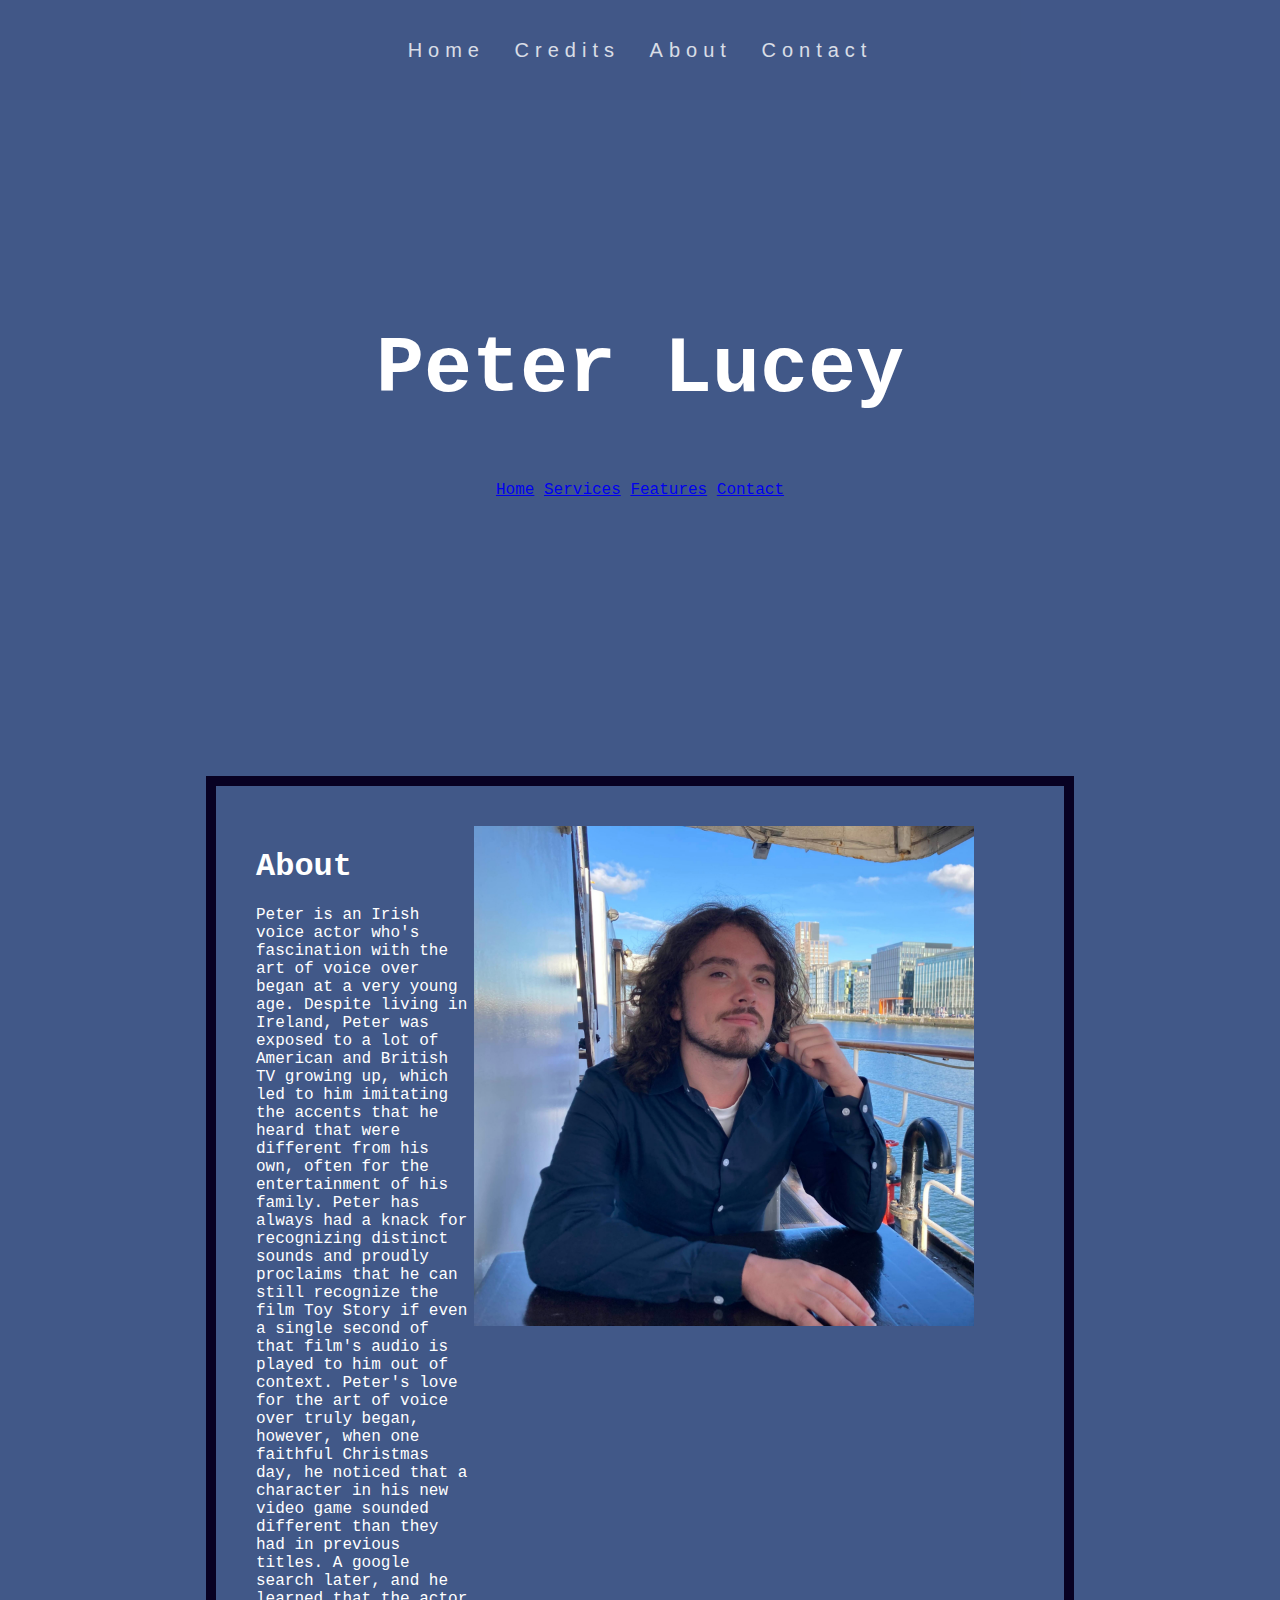
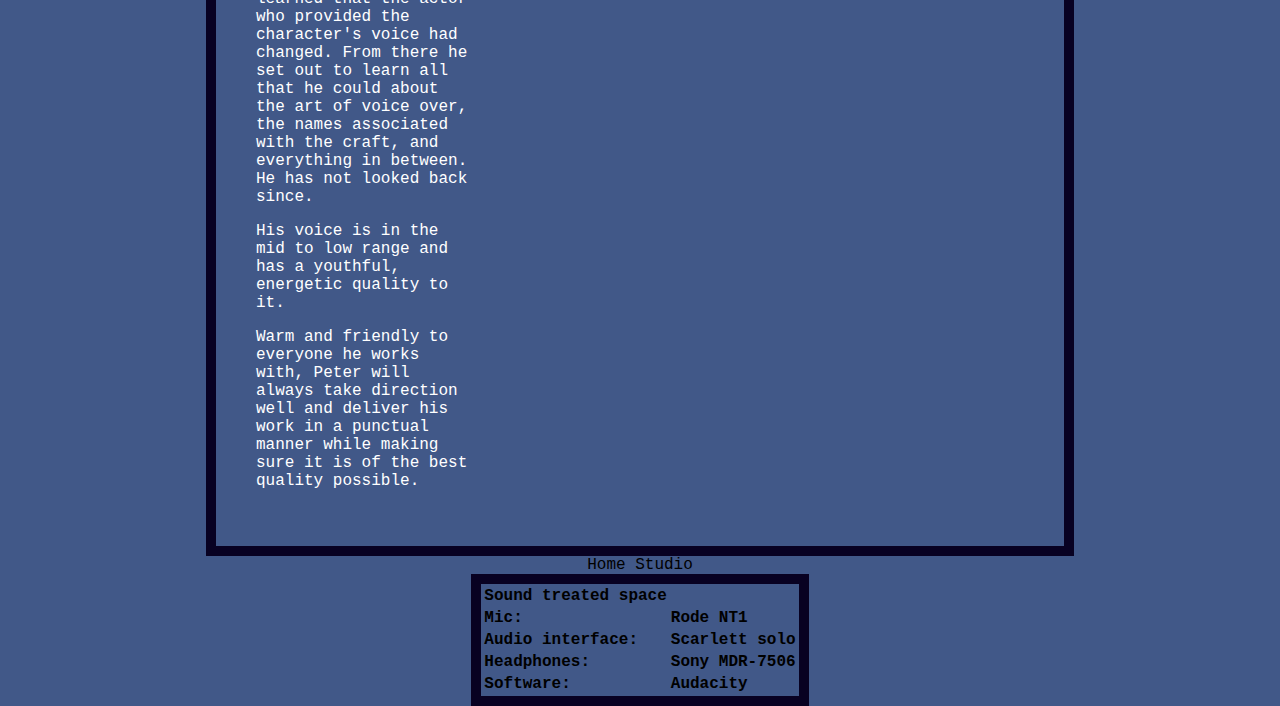
==== about.html @ f8a3fe69 "commit" ====
<!DOCTYPE html>
<html>
    <head>
        <meta charset="utf-8">
        <title>Peter Lucey VO</title>
        <link rel="stylesheet" href="styles.css">
    </head>
    <body>
        <header>
            <div class="wrapper">
                <div class="logo">
                    <a href="index.html">Home</a>
                    <a href="#">Credits</a>
                    <a href="#">About</a>
                    <a href="#">Contact</a>
                </div>
            </div>
        </header>

        <section class="banner-area">
            <h2>Peter Lucey</h2>
            <div>
                <a href="#">Home</a>
                <a href="#">Services</a>
                <a href="#">Features</a>
                <a href="#">Contact</a>
            </div>
        </section>
               <div class = "about-me">
                    <div class = "about-me-text">
                        <h1>About</h1>
                        <p>
                            Peter is an Irish voice actor who's fascination with the art of voice over began at a very young age. Despite living in Ireland, Peter was exposed to a lot of American and British TV growing up, which led to him imitating the accents that he heard that were different from his own, often for the entertainment of his family. Peter has always had a knack for recognizing distinct sounds and proudly proclaims that he can still recognize the film Toy Story if even a single second of that film's audio is played to him out of context. Peter's love for the art of voice over truly began, however, when one faithful Christmas day, he noticed that a character in his new video game sounded different than they had in previous titles. A google search later, and he learned that the actor who provided the character's voice had changed. From there he set out to learn all that he could about the art of voice over, the names associated with the craft, and everything in between. He has not looked back since.   
                        </p>
                        <p>
                            His voice is in the mid to low range and has a youthful, energetic quality to it.
                        </p>
                        <p>
                            Warm and friendly to everyone he works with, Peter will always take direction well and deliver his work in a punctual manner while making sure it is of the best quality possible. 
                        </p>
                    </div>
                    <img class = "me1" src="images/shippic2.jpg">    
                </div>
        <div class="home-studio">
                <table>
                    <caption>Home Studio</caption>
                        <tr>
                            <th> <b>Sound treated space</b></th>
                        </tr>
                        <tr>
                            <th>Mic:</th>
                            <th> Rode NT1</th>
                        </tr>
                        <tr>
                            <th> <b>Audio interface:</b></th>
                            <th>Scarlett solo</th>
                        </tr>
                        <tr>
                            <th> <b>Headphones:</b></th>
                            <th>Sony MDR-7506</th>
                        </tr>
                        <tr> <th><b>Software:</b></th> 
                            <th>Audacity</th>
                        </tr>
                </table>
        </div>
        <footer id="footer">

        </footer>
    </body>

</html>
---- styles.css ----
body{
    margin: 0;
    padding: 0;
    font-family: 'Courier New', Courier, monospace;
    background: rgb(65, 88, 136);
}

.wrapper{
    width: 90%;
    margin: 0 auto;
}

header{
    height:100px;
    width:100%;
    background: rgb(65, 88, 136);
    opacity: .8;
    position: sticky;
    top: 0;
    z-index: 12;
}
.logo{
    text-align: center;
    line-height: 100px;
}
.logo a{
    text-decoration: none;
    font-size: 20px;
    color: white;
    letter-spacing: 6px;
    margin-left: 10px;
    margin-right: 10px;
    font-family: 'Gill Sans', 'Gill Sans MT', 'Trebuchet MS', sans-serif;

}
section{
    width: 100%;
    height: 100vh;
}
section.banner-area{
    background: url(https://media.istockphoto.com/id/1330934456/photo/podcast-interview-recording-radio-host-discussion-with-businessman-in-broadcasting-studio.jpg?s=1024x1024&w=is&k=20&c=oJVreqbXPqAFJJieoZgHoAbtLh8IlJOcNbwcW29Pb00=);
    background-size: cover;
    background-position: center;
    object-fit: fill;
    width: 100%;
    height: 450px;
    position: relative;
    top:0;
}
.banner-area h2{
    font-size: 80px;
    color: white;
    text-align: center;
    top: 35%;
    position: relative;
}
.banner-area div{
    top: 35%;
    position: relative;
    text-align: center;
}
section.text-area{
    padding: 30px;
    box-sizing: border-box;
    height: auto;
    position: relative;
    color: white;
}
section.text-area h1{
    font-size: 3em;
    margin: 0;
    padding: 0 0 20px;
    text-align: center;
}
section.text-area p{
    font-size: 1.2em;
    margin: 0;
    padding: 0;
    text-align: center;
}

section.text-area th{
    font-size: 1.5em;
}

.credits {
    border-color: rgb(8, 1, 34);
    margin: 100px auto;
    min-height: 250px;
    border-width: 10px;
    border-style: solid;
}
.credit-table {
    width: 50%;
    float: left;
    min-height: 250px;
}

.about-me {
    display:flex;
    justify-content: space-between;
    padding: 40px;
    width:60%;
    margin: 10rem auto 0 auto;
    border-width: 10px;
    border-style: solid;
    border-color: rgb(8, 1, 34);
}

.about-me-text h1{
    color: white;
}

.about-me-text p{
    color: white;
}

.me1 {
    height:500px;
    width:500px;
    margin-right: 50px;
}

.home-studio table{
    margin: 0 auto;
    text-align: left;
    border-width: 10px;
    border-style: solid;
    border-color: rgb(8, 1, 34);
}
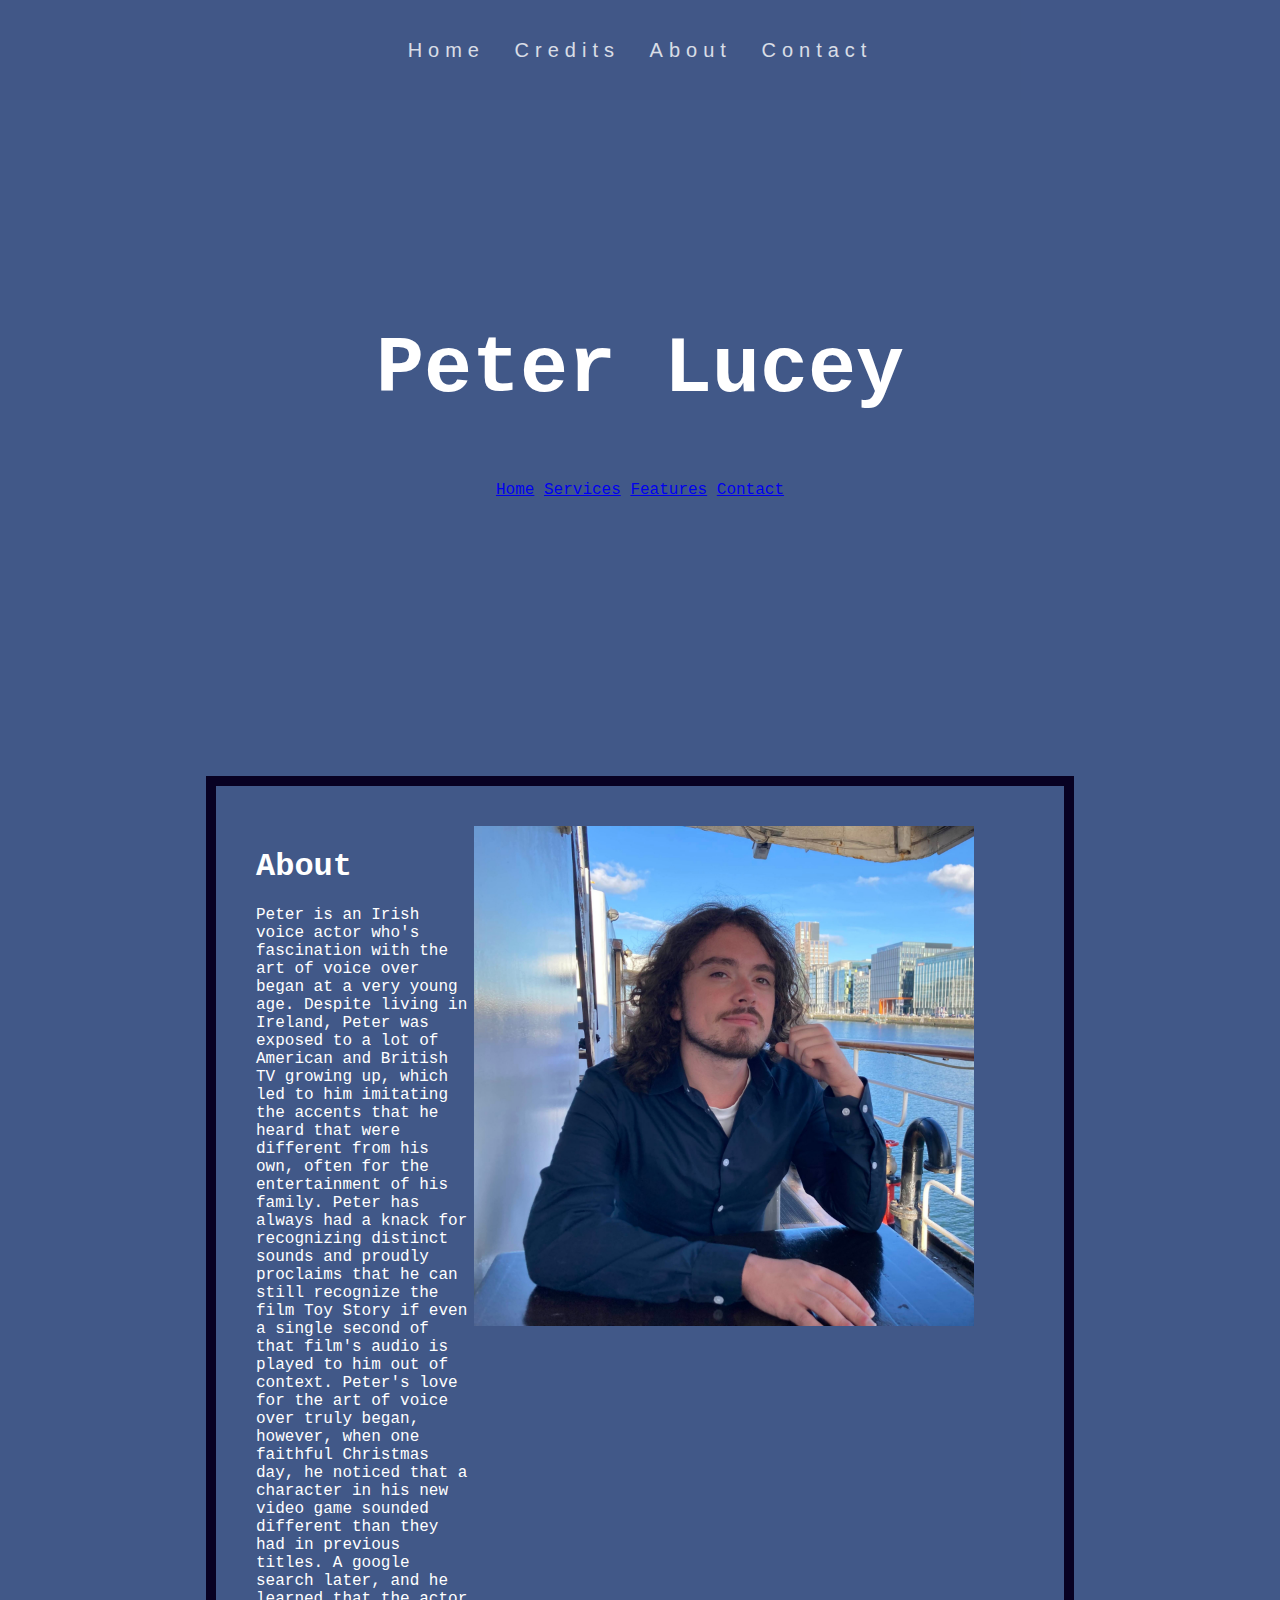
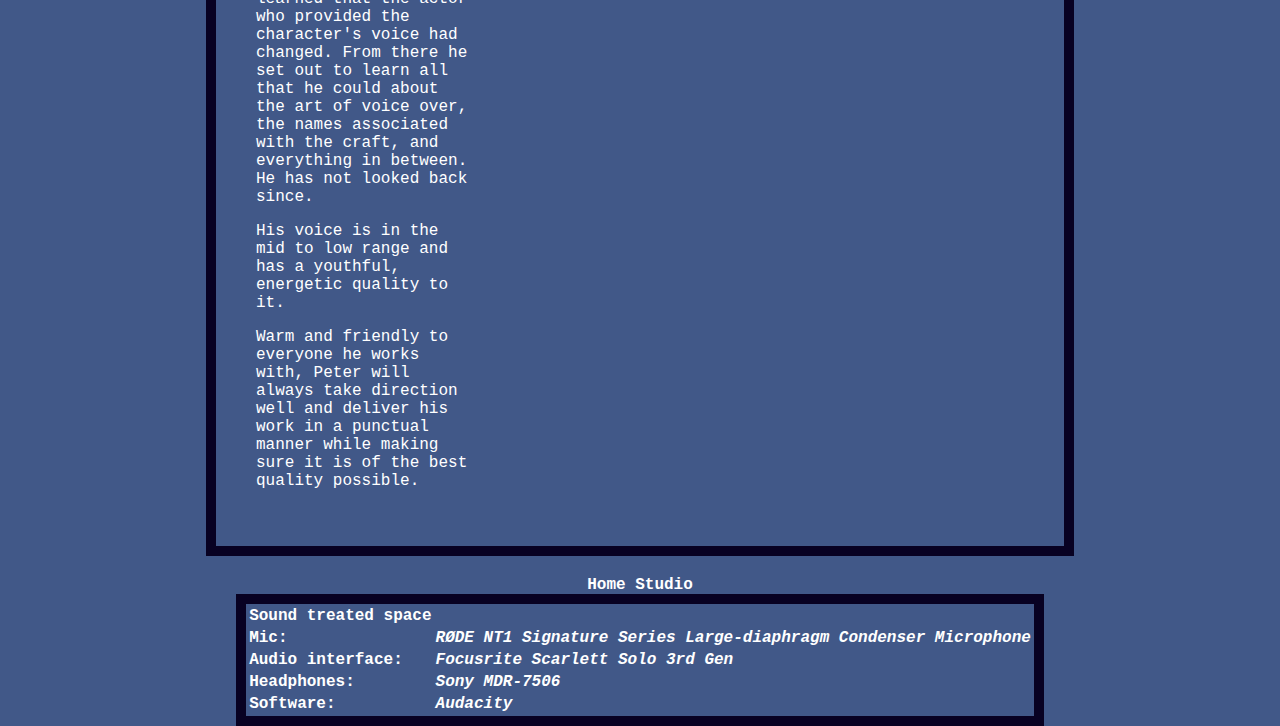
==== commit 5b9b5ee2: "update" ====
--- a/about.html
+++ b/about.html
@@ -10,9 +10,9 @@
             <div class="wrapper">
                 <div class="logo">
                     <a href="index.html">Home</a>
-                    <a href="#">Credits</a>
-                    <a href="#">About</a>
-                    <a href="#">Contact</a>
+                    <a href="credits.html">Credits</a>
+                    <a href="about.html">About</a>
+                    <a href="contact.html">Contact</a>
                 </div>
             </div>
         </header>
@@ -43,24 +43,24 @@
                 </div>
         <div class="home-studio">
                 <table>
-                    <caption>Home Studio</caption>
+                    <caption> <strong>Home Studio</strong></caption>
                         <tr>
                             <th> <b>Sound treated space</b></th>
                         </tr>
                         <tr>
-                            <th>Mic:</th>
-                            <th> Rode NT1</th>
+                            <th> <b>Mic:</b></th>
+                            <th> <i>RØDE NT1 Signature Series Large-diaphragm Condenser Microphone</i></th>
                         </tr>
                         <tr>
                             <th> <b>Audio interface:</b></th>
-                            <th>Scarlett solo</th>
+                            <th> <i>Focusrite Scarlett Solo 3rd Gen</i></th>
                         </tr>
                         <tr>
                             <th> <b>Headphones:</b></th>
-                            <th>Sony MDR-7506</th>
+                            <th><i>Sony MDR-7506</i></th>
                         </tr>
                         <tr> <th><b>Software:</b></th> 
-                            <th>Audacity</th>
+                            <th><i>Audacity</i></th>
                         </tr>
                 </table>
         </div>
--- a/styles.css
+++ b/styles.css
@@ -84,11 +84,14 @@
 }
 
 .credits {
-    border-color: rgb(8, 1, 34);
-    margin: 100px auto;
-    min-height: 250px;
+    display:flex;
+    justify-content: space-between;
+    padding: 40px;
+    width:60%;
+    margin: 10rem auto 0 auto;
     border-width: 10px;
     border-style: solid;
+    border-color: rgb(8, 1, 34);
 }
 .credit-table {
     width: 50%;
@@ -123,9 +126,27 @@
 
 .home-studio table{
     margin: 0 auto;
+    margin-top: 20px;
     text-align: left;
     border-width: 10px;
     border-style: solid;
     border-color: rgb(8, 1, 34);
+    color:white;
 }
 
+.home-studio table b{
+    text-align: center;
+}
+
+.contact-container {
+    height: 100vh;
+    display: flex;
+    align-items: center;
+    justify-content: space-evenly;
+}
+.contact-left {
+    display: flex;
+    flex-direction: column;
+    align-items: start;
+    gap: 20px;
+}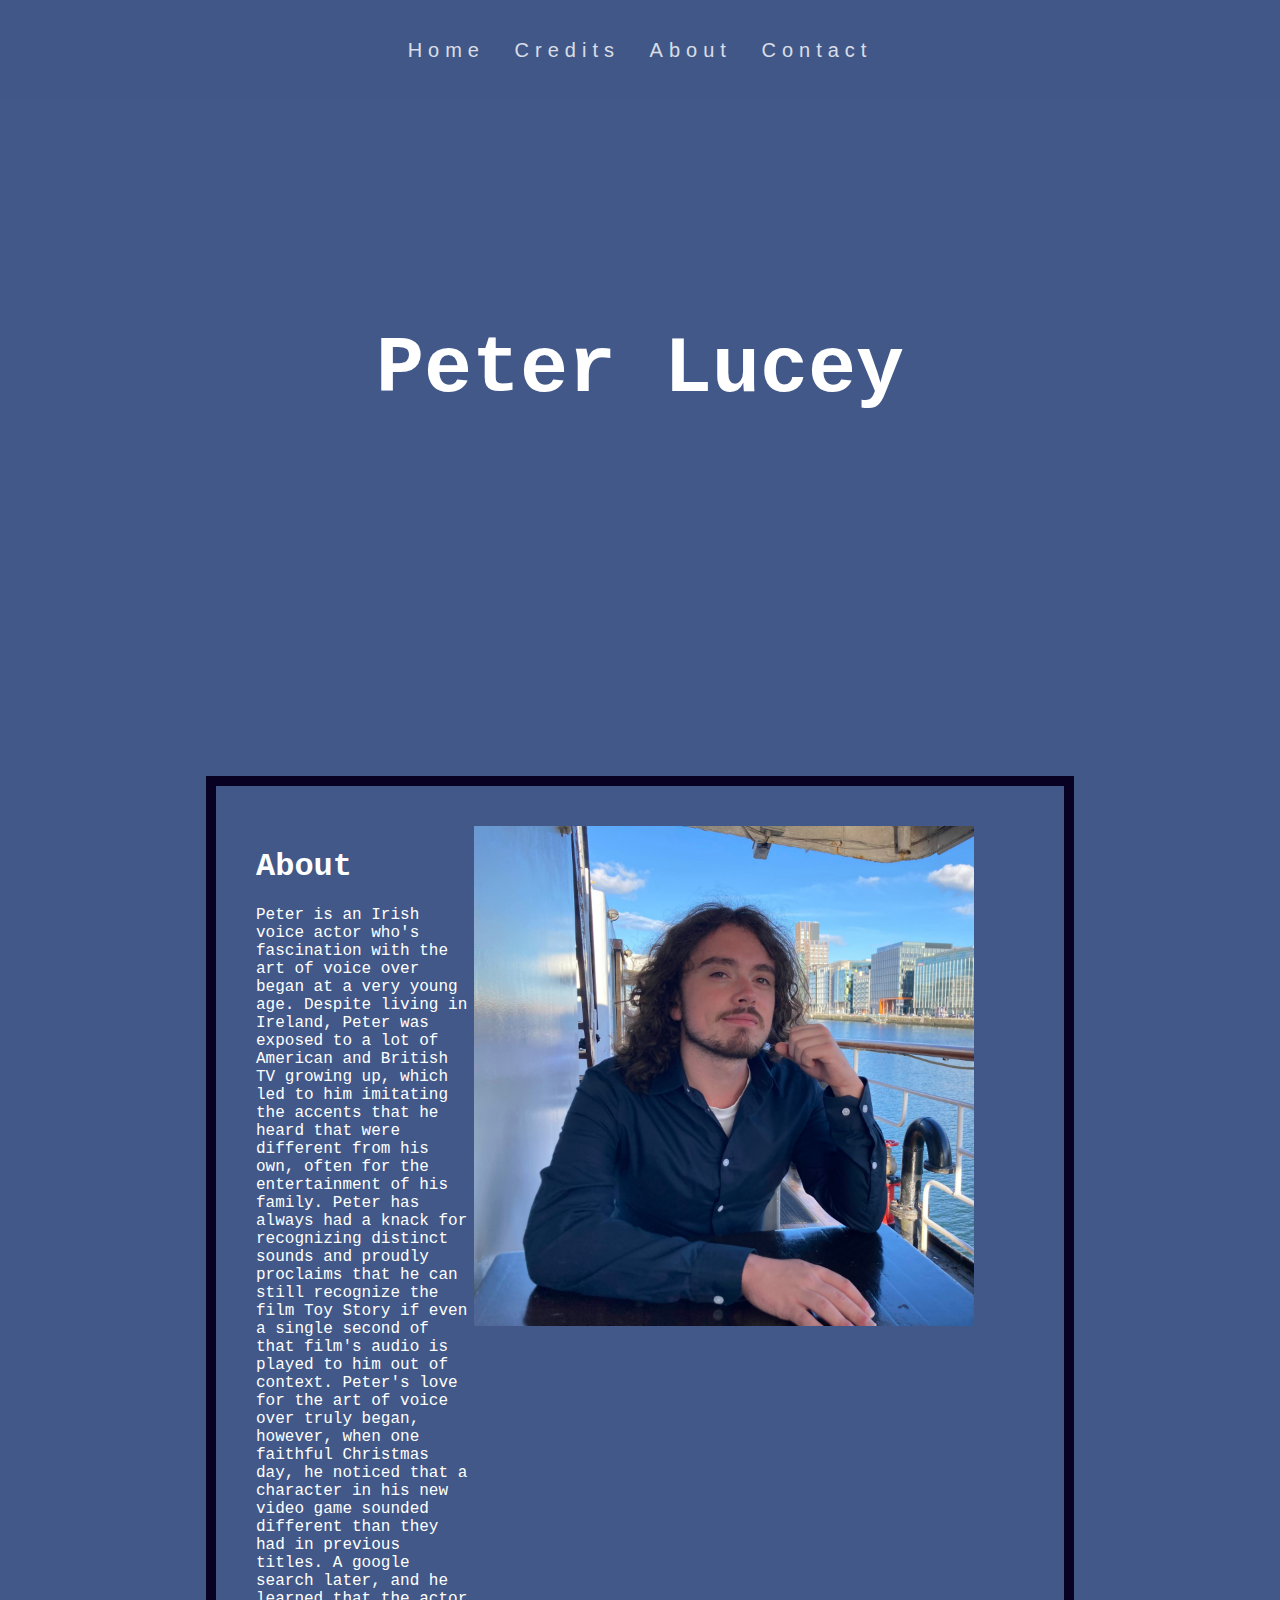
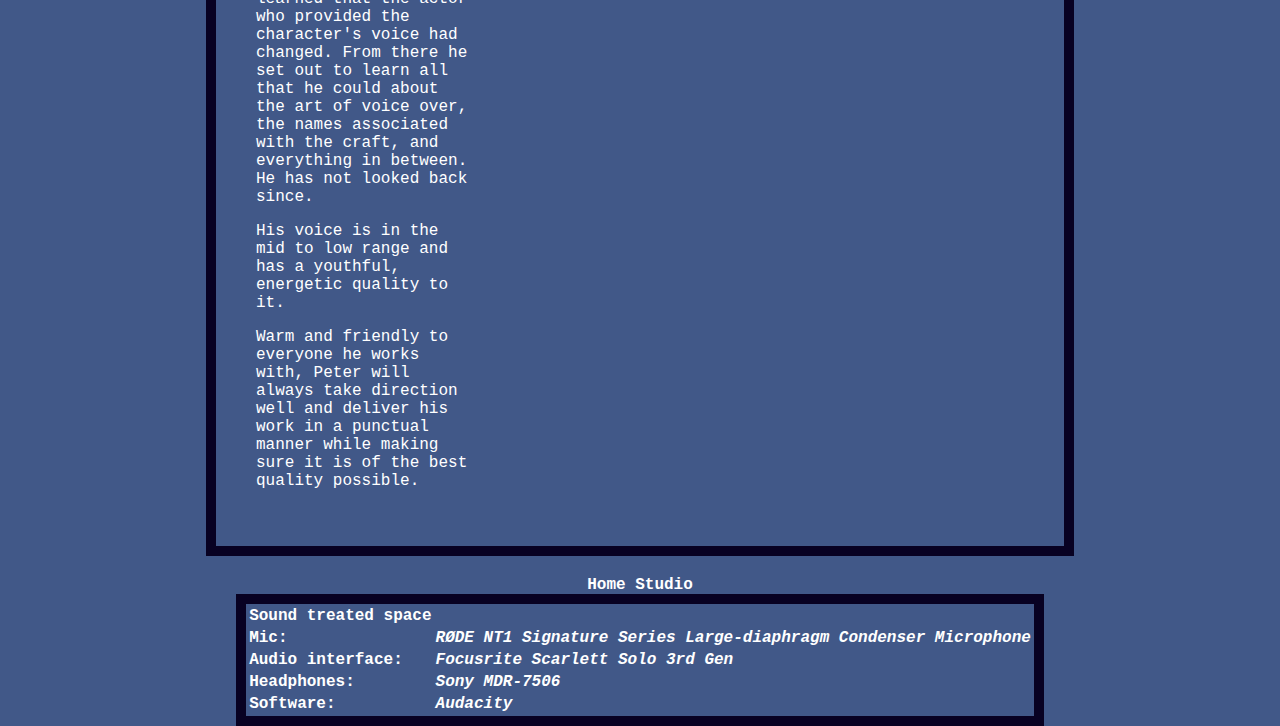
==== commit 0f7d9eb5: "update" ====
--- a/about.html
+++ b/about.html
@@ -19,12 +19,6 @@
 
         <section class="banner-area">
             <h2>Peter Lucey</h2>
-            <div>
-                <a href="#">Home</a>
-                <a href="#">Services</a>
-                <a href="#">Features</a>
-                <a href="#">Contact</a>
-            </div>
         </section>
                <div class = "about-me">
                     <div class = "about-me-text">
--- a/styles.css
+++ b/styles.css
@@ -147,6 +147,33 @@
 .contact-left {
     display: flex;
     flex-direction: column;
-    align-items: start;
+    align-items: center;
     gap: 20px;
+
+}
+.contact-inputs{
+    width: 400px;
+    height: 50px;
+    outline: none;
+    padding-left: 25px;
+    font-weight: 500;
+    border-width: 2px;
+    border-style: solid;
+    border-color: rgb(8, 1, 34);
+}
+.message-inputs {
+    width: 400px;
+    height: 150px;
+    outline: none;
+    padding-left: 25px;
+    font-weight: 500;
+    border-width: 2px;
+    border-style: solid;
+    border-color: rgb(8, 1, 34);
+}
+
+.contact-left-title {
+    max-width: 400px;
+    text-align: center;
+    
 }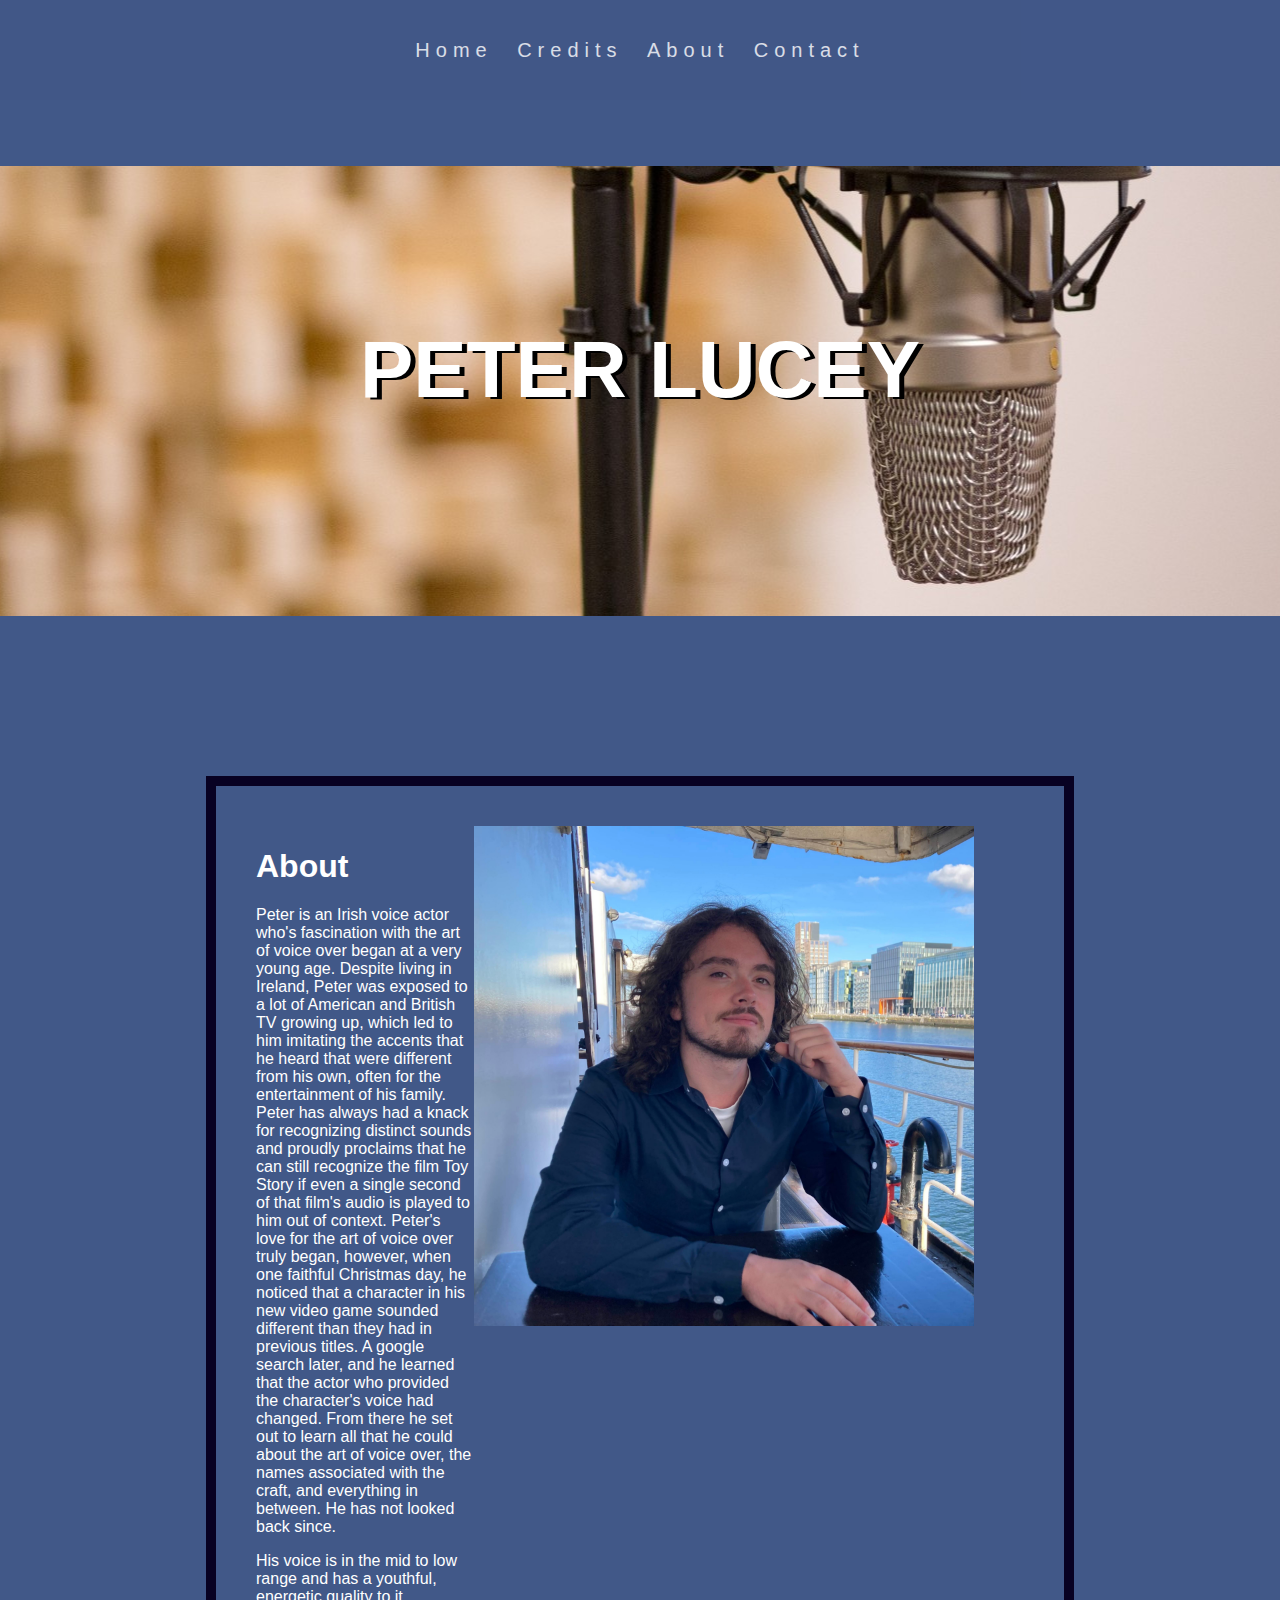
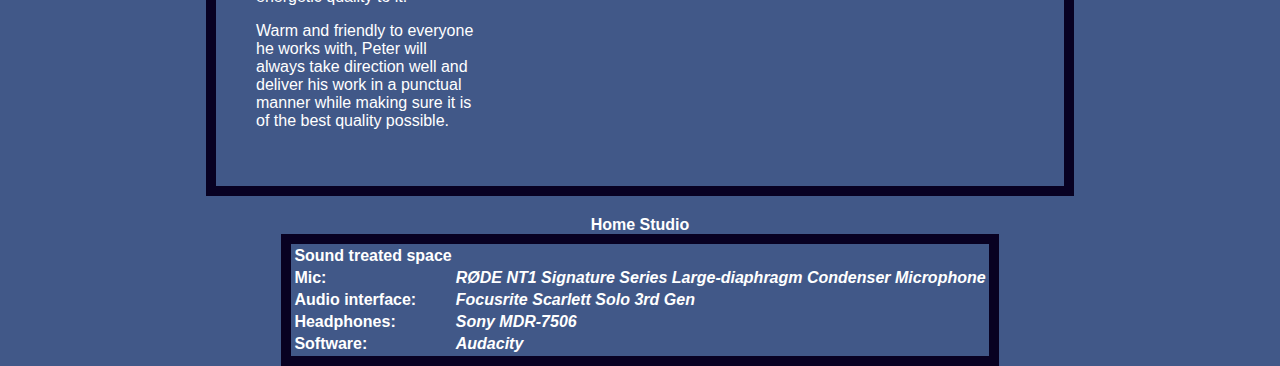
==== commit 3f0c25f8: "up" ====
--- a/about.html
+++ b/about.html
@@ -18,7 +18,7 @@
         </header>
 
         <section class="banner-area">
-            <h2>Peter Lucey</h2>
+            <h2>PETER LUCEY</h2>
         </section>
                <div class = "about-me">
                     <div class = "about-me-text">
--- a/styles.css
+++ b/styles.css
@@ -1,7 +1,7 @@
 body{
     margin: 0;
     padding: 0;
-    font-family: 'Courier New', Courier, monospace;
+    font-family: Arial, Helvetica, sans-serif;;
     background: rgb(65, 88, 136);
 }
 
@@ -38,7 +38,7 @@
     height: 100vh;
 }
 section.banner-area{
-    background: url(https://media.istockphoto.com/id/1330934456/photo/podcast-interview-recording-radio-host-discussion-with-businessman-in-broadcasting-studio.jpg?s=1024x1024&w=is&k=20&c=oJVreqbXPqAFJJieoZgHoAbtLh8IlJOcNbwcW29Pb00=);
+    background: url(images/micbanner.jpg);
     background-size: cover;
     background-position: center;
     object-fit: fill;
@@ -53,6 +53,7 @@
     text-align: center;
     top: 35%;
     position: relative;
+    text-shadow: 5px 2px black;
 }
 .banner-area div{
     top: 35%;
@@ -67,10 +68,11 @@
     color: white;
 }
 section.text-area h1{
-    font-size: 3em;
+    font-size: 2.5em;
     margin: 0;
     padding: 0 0 20px;
     text-align: center;
+    font-family: 'Gill Sans', 'Gill Sans MT', 'Trebuchet MS', sans-serif;
 }
 section.text-area p{
     font-size: 1.2em;
@@ -176,4 +178,5 @@
     max-width: 400px;
     text-align: center;
     
-}+}
+
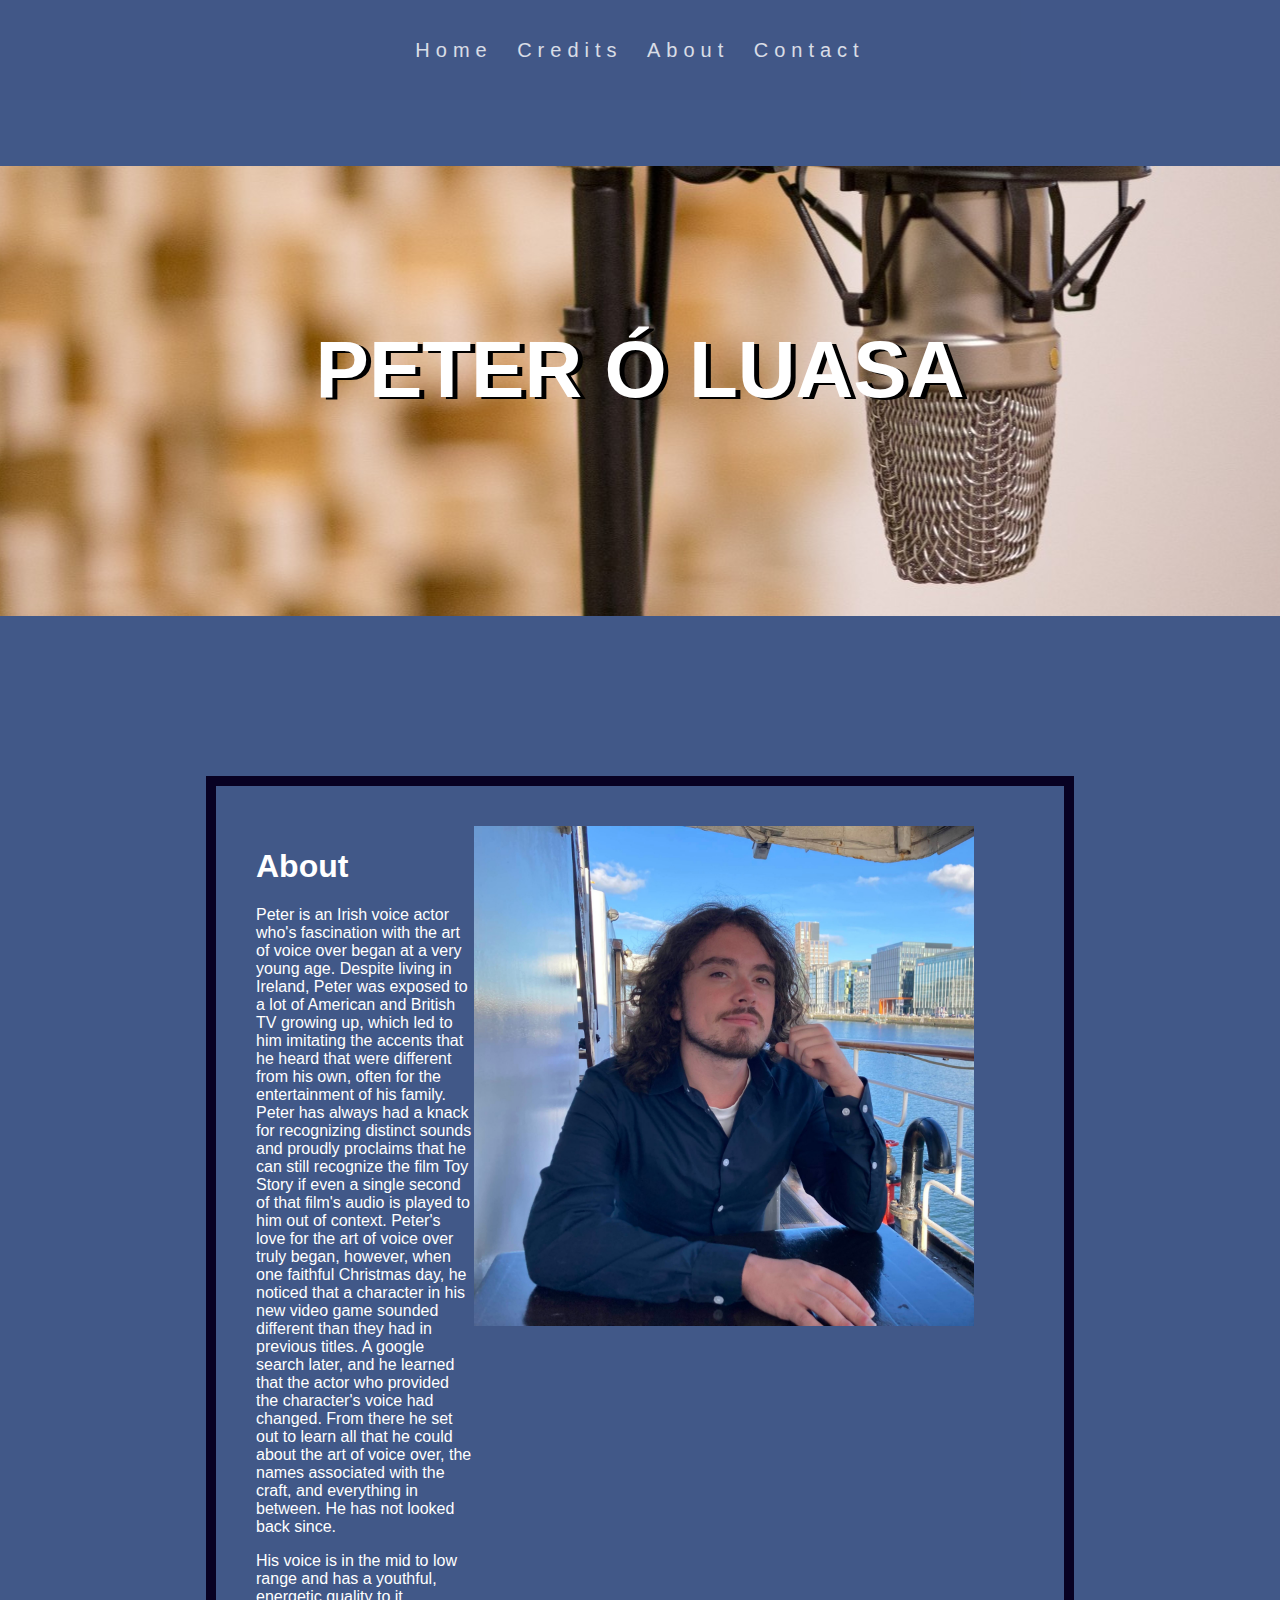
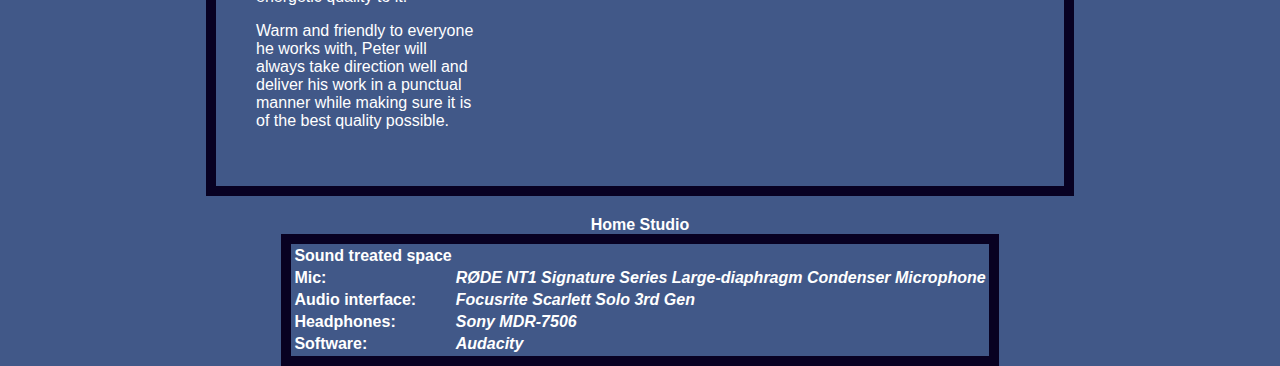
==== commit bc8ff229: "uu" ====
--- a/about.html
+++ b/about.html
@@ -18,7 +18,7 @@
         </header>
 
         <section class="banner-area">
-            <h2>PETER LUCEY</h2>
+            <h2>PETER Ó LUASA</h2>
         </section>
                <div class = "about-me">
                     <div class = "about-me-text">
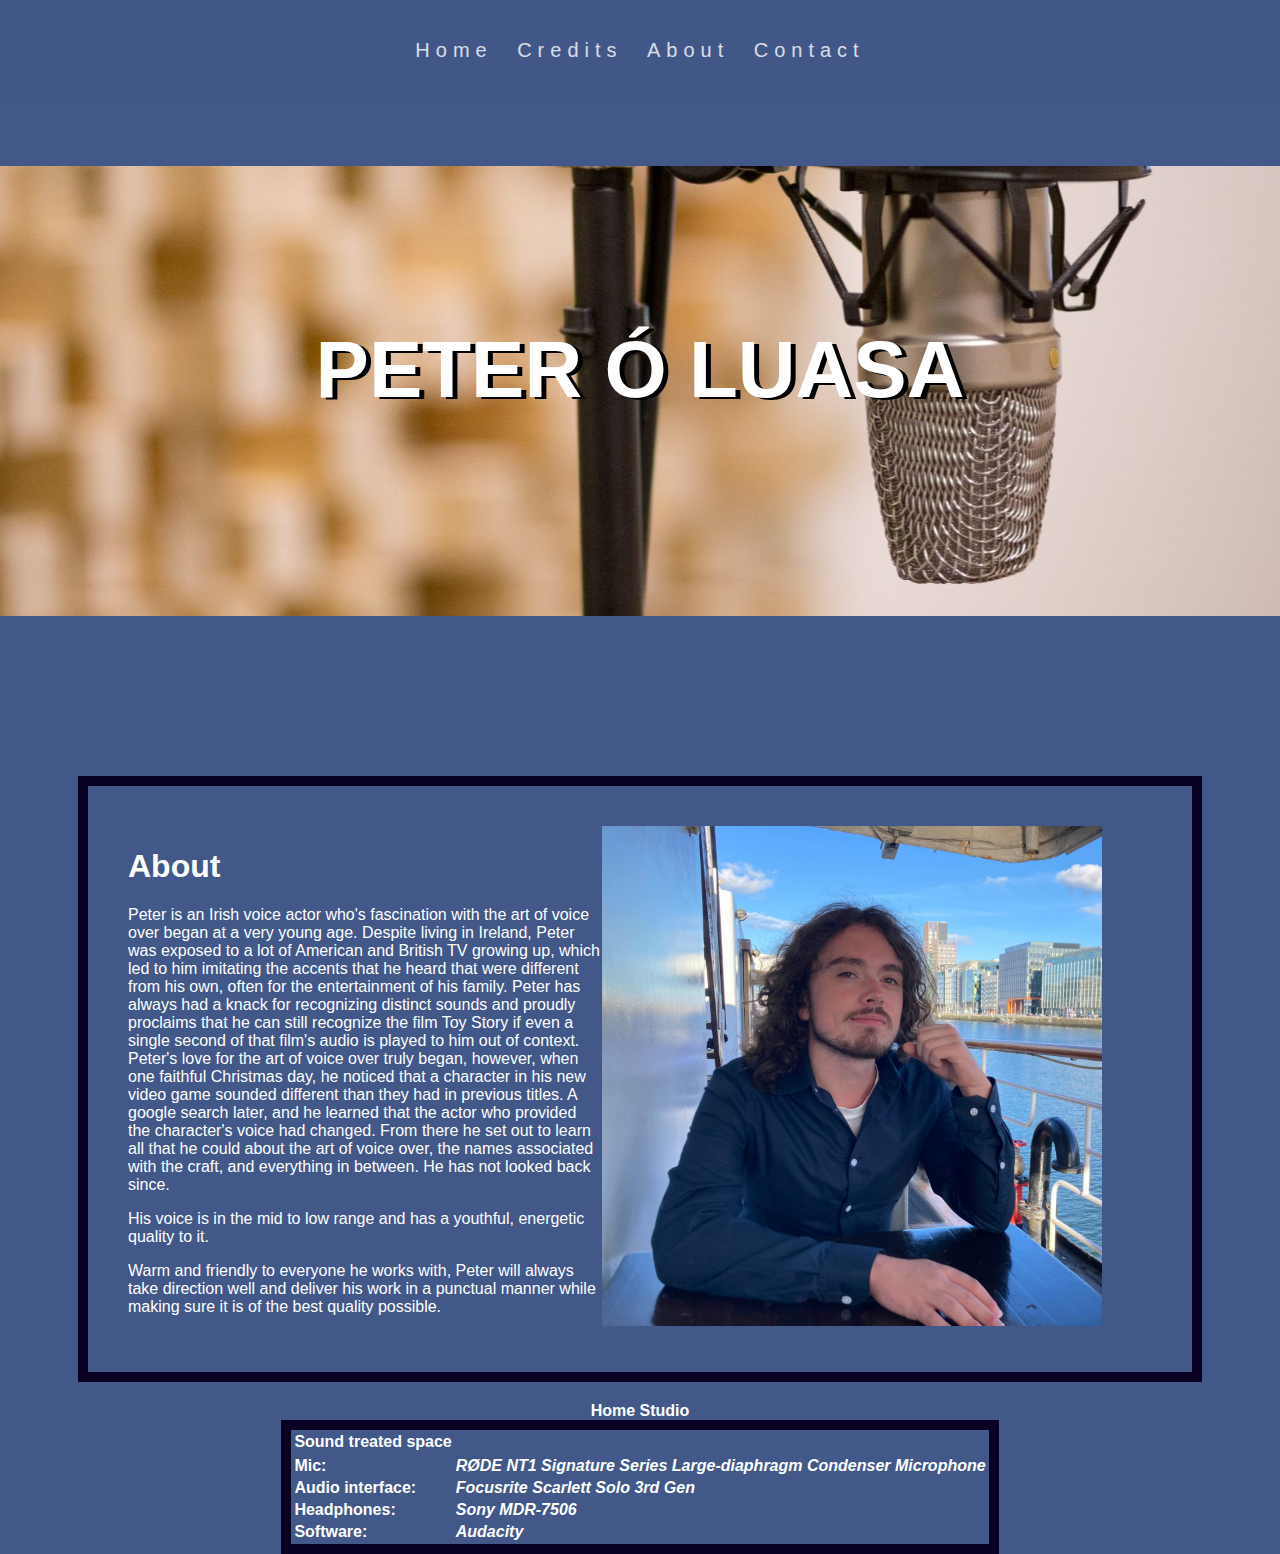
==== commit c5728e95: "Update about.html" ====
--- a/about.html
+++ b/about.html
@@ -41,6 +41,7 @@
                         <tr>
                             <th> <b>Sound treated space</b></th>
                         </tr>
+                        <tr></tr>
                         <tr>
                             <th> <b>Mic:</b></th>
                             <th> <i>RØDE NT1 Signature Series Large-diaphragm Condenser Microphone</i></th>
--- a/styles.css
+++ b/styles.css
@@ -105,7 +105,7 @@
     display:flex;
     justify-content: space-between;
     padding: 40px;
-    width:60%;
+    width:80%;
     margin: 10rem auto 0 auto;
     border-width: 10px;
     border-style: solid;
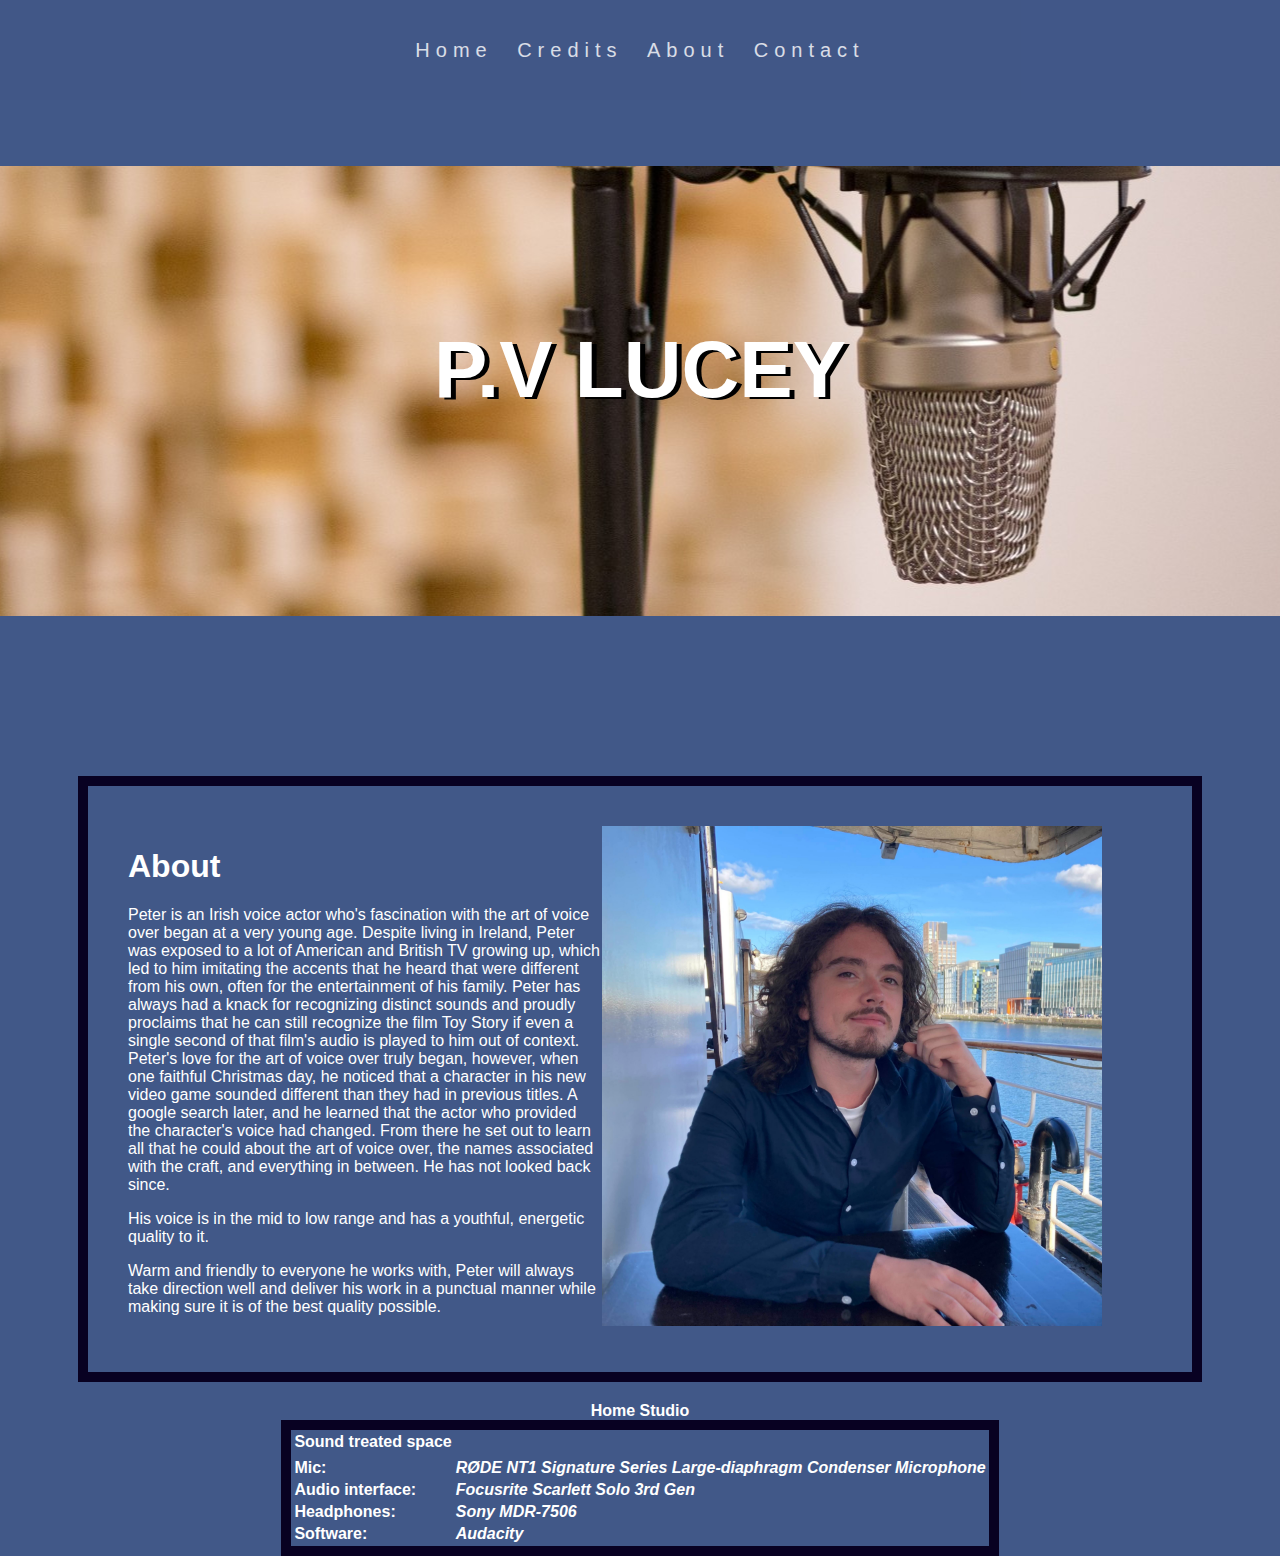
==== commit 4a7acf0f: "Update about.html" ====
--- a/about.html
+++ b/about.html
@@ -18,7 +18,7 @@
         </header>
 
         <section class="banner-area">
-            <h2>PETER Ó LUASA</h2>
+            <h2>P.V LUCEY</h2>
         </section>
                <div class = "about-me">
                     <div class = "about-me-text">
@@ -41,6 +41,7 @@
                         <tr>
                             <th> <b>Sound treated space</b></th>
                         </tr>
+                        <tr></tr>
                         <tr></tr>
                         <tr>
                             <th> <b>Mic:</b></th>
